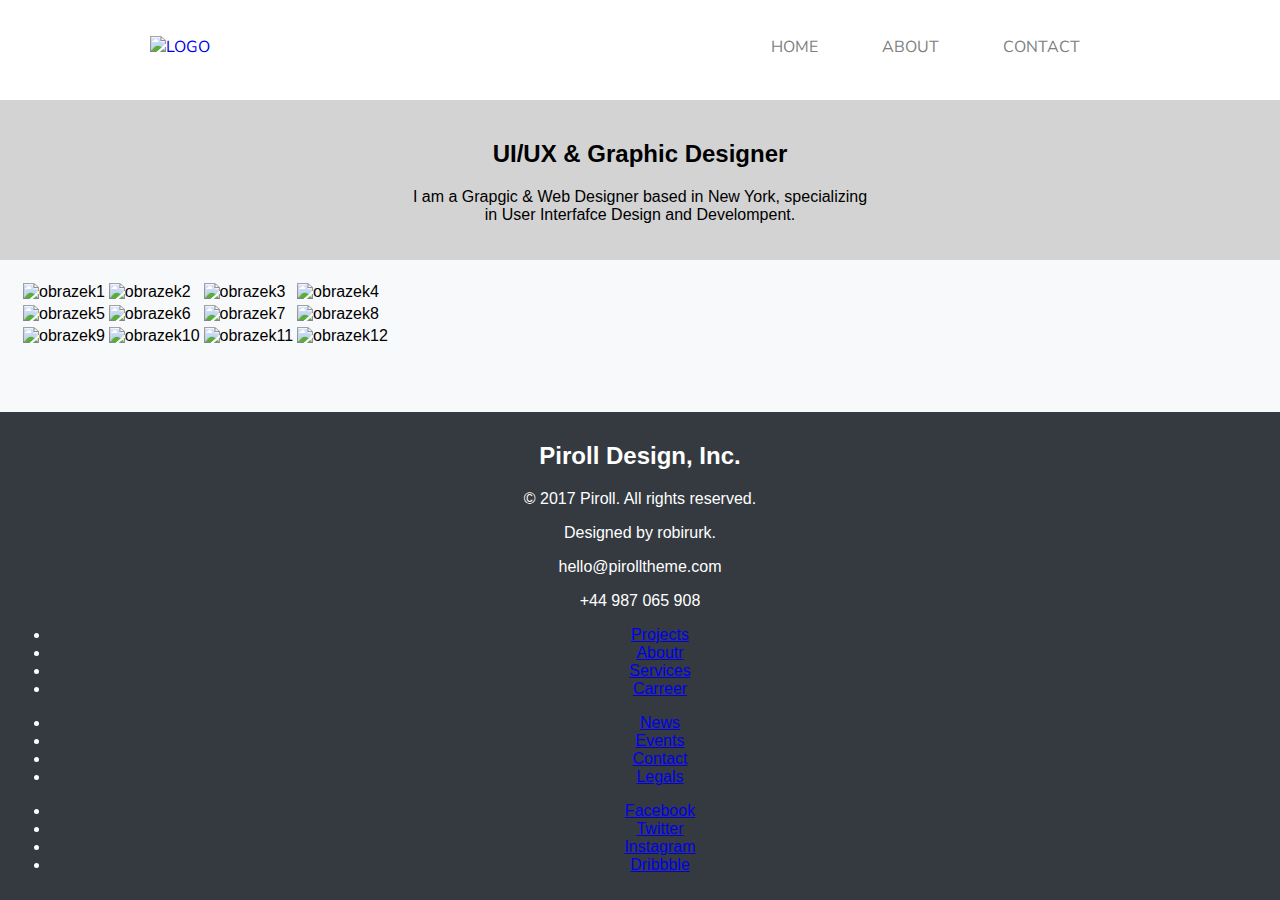
==== Index.html @ 807e4b58 "6" ====
<!DOCTYPE html>
<html>
    <head>
    <meta charset="utf-8" />
    <title>Piroll Design</title>
    <link href="img/logo.png" rel="shortcut icon" type="image/x-icon" />
    <link href="style.css" rel="stylesheet" />
    <link rel="preconnect" href="https://fonts.gstatic.com">
    <link href="https://fonts.googleapis.com/css2?family=Montserrat&display=swap" rel="stylesheet">
    <link rel="preconnect" href="https://fonts.gstatic.com">
    <link href="https://fonts.googleapis.com/css2?family=Nunito+Sans&display=swap" rel="stylesheet">
    <meta name="viewport" content="width=device-width">
</head>
    <body>
        <header>
            <nav>
                <a href="index.html"><img src="img/logo.png" alt="LOGO" class="logo" /></a>
                <ul>
                    <li><a href="#">HOME</a></li>
                    <li><a href="#">ABOUT</a></li>
                    <li><a href="#">CONTACT</a></li>
                </ul>
            </nav>
        </header>
        
            <div class="midd">
                <h2>UI/UX & Graphic Designer</h2>
                <p>I am a Grapgic & Web Designer based in New York, specializing </br>
                in User Interfafce Design and Develompent.</p>
            </div>

        <div class="end">
            <table>
                <tr>
                    <td><img src="link_do_obrazka1.jpg" alt="obrazek1"></td>
                    <td><img src="link_do_obrazka2.jpg" alt="obrazek2"></td>
                    <td><img src="link_do_obrazka3.jpg" alt="obrazek3"></td>
                    <td><img src="link_do_obrazka4.jpg" alt="obrazek4"></td>
                </tr>
                <tr>
                    <td><img src="link_do_obrazka5.jpg" alt="obrazek5"></td>
                    <td><img src="link_do_obrazka6.jpg" alt="obrazek6"></td>
                    <td><img src="link_do_obrazka7.jpg" alt="obrazek7"></td>
                    <td><img src="link_do_obrazka8.jpg" alt="obrazek8"></td>
                </tr>
                <tr>
                    <td><img src="link_do_obrazka9.jpg" alt="obrazek9"></td>
                    <td><img src="link_do_obrazka10.jpg" alt="obrazek10"></td>
                    <td><img src="link_do_obrazka11.jpg" alt="obrazek11"></td>
                    <td><img src="link_do_obrazka12.jpg" alt="obrazek12"></td>
                </tr>
            </table>
        </div>
        <footer>
            <div class="container">
                <div class="license">
                    <h2>Piroll Design, Inc.</h2>
                    <p>© 2017 Piroll. All rights reserved.</p>
                    <p>Designed by robirurk.</p>
                </div>
    
                <div class="contacts">
                    <p>hello@pirolltheme.com</p>
                    <p>+44 987 065 908</p>
                </div>
    
                <div class="footerMainMenu">
                    <menu class="footerInfo">
                        <li><a href="#">Projects</a></li>
                        <li><a href="#">Aboutr</a></li>
                        <li><a href="#">Services</a></li>
                        <li><a href="#">Carreer</a></li>
                    </menu>
    
                    <menu class="footerMenu">
                        <li><a href="#">News</a></li>
                        <li><a href="#">Events</a></li>
                        <li><a href="#">Contact</a></li>
                        <li><a href="#">Legals</a></li>
                    </menu>
    
                    <menu class="messanger">
                        <li><a href="#">Facebook</a></li>
                        <li><a href="#">Twitter</a></li>
                        <li><a href="#">Instagram</a></li>
                        <li><a href="#">Dribbble</a></li>
                    </menu>
                </div>
            </div>
        </footer>
    </body>
</html>
---- style.css ----
/* Globalne style */
body {
    font-family: Arial, sans-serif;
    margin: 0;
    height: 100vh;
    display: flex;
    flex-direction: column;
}

.logo {
    float: left;
    padding-right: 15px;
    padding-left: 150px;
}
header{
    height: auto;
    min-height: 5rem;
    padding-top: 20px;
}
header .logo{
    padding-right: 30px;
}

nav {
    background-color: white;
    color: gray;
    text-align: right;
    font-family: 'Nunito Sans';
    padding-right: 150px;
    margin: auto;
}

nav ul {
    list-style-type: none;
    padding: 0;
    overflow: hidden;
}

nav ul li {
    display: inline;
    margin: 0 10px;
}

nav ul li a {
    color: gray;
    text-decoration: none;
    margin-right: 40px;
}

.midd {
    flex: 0 1 30%; /* 30% wysokości okna przeglądarki */
    background-color: lightgray;
    padding: 20px;
    text-align: center;
}

.end {
    flex: 0 1 60%; /* 60% wysokości okna przeglądarki */
    background-color: #f8f9fa;
    padding: 20px;
}

footer {
    background-color: #343a40;
    color: white;
    text-align: center;
    padding: 10px;
}
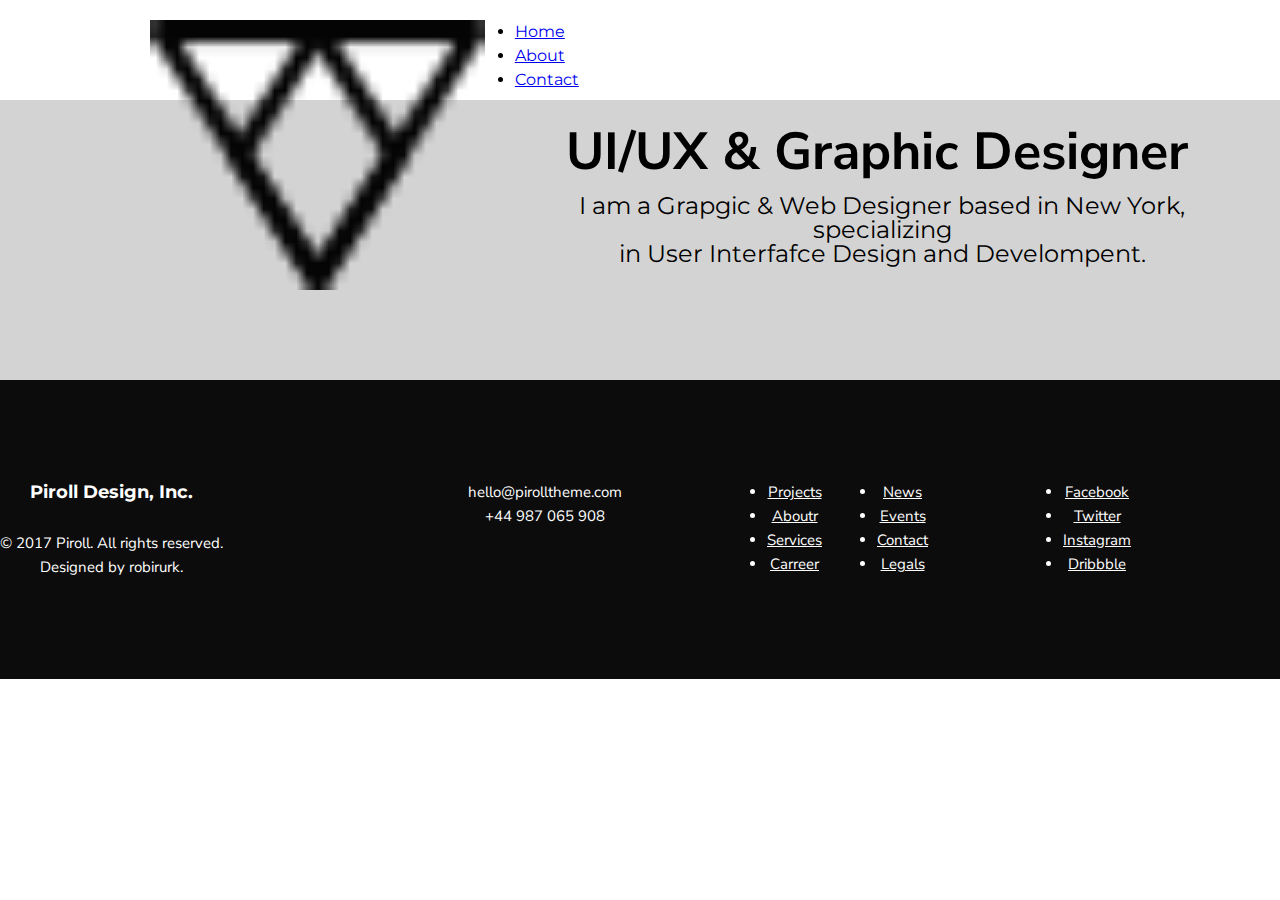
==== commit 82616210: "8" ====
--- a/Index.html
+++ b/Index.html
@@ -13,14 +13,17 @@
 </head>
     <body>
         <header>
-            <nav>
-                <a href="index.html"><img src="img/logo.png" alt="LOGO" class="logo" /></a>
-                <ul>
-                    <li><a href="#">HOME</a></li>
-                    <li><a href="#">ABOUT</a></li>
-                    <li><a href="#">CONTACT</a></li>
-                </ul>
-            </nav>
+            <div class="container">
+    
+                <a href="index.html"><img src="img/logo.png" alt="Alternate Text" class="logo" /></a>
+    
+                <menu>
+                    <li><a href="#">Home</a></li>
+                    <li><a href="#">About</a></li>
+                    <li><a href="#">Contact</a></li>
+                </menu>
+
+            </div>
         </header>
         
             <div class="midd">
@@ -29,28 +32,11 @@
                 in User Interfafce Design and Develompent.</p>
             </div>
 
-        <div class="end">
-            <table>
-                <tr>
-                    <td><img src="link_do_obrazka1.jpg" alt="obrazek1"></td>
-                    <td><img src="link_do_obrazka2.jpg" alt="obrazek2"></td>
-                    <td><img src="link_do_obrazka3.jpg" alt="obrazek3"></td>
-                    <td><img src="link_do_obrazka4.jpg" alt="obrazek4"></td>
-                </tr>
-                <tr>
-                    <td><img src="link_do_obrazka5.jpg" alt="obrazek5"></td>
-                    <td><img src="link_do_obrazka6.jpg" alt="obrazek6"></td>
-                    <td><img src="link_do_obrazka7.jpg" alt="obrazek7"></td>
-                    <td><img src="link_do_obrazka8.jpg" alt="obrazek8"></td>
-                </tr>
-                <tr>
-                    <td><img src="link_do_obrazka9.jpg" alt="obrazek9"></td>
-                    <td><img src="link_do_obrazka10.jpg" alt="obrazek10"></td>
-                    <td><img src="link_do_obrazka11.jpg" alt="obrazek11"></td>
-                    <td><img src="link_do_obrazka12.jpg" alt="obrazek12"></td>
-                </tr>
-            </table>
-        </div>
+            <div class="images">
+                <div class="container">
+                </div>
+                
+            </div>
         <footer>
             <div class="container">
                 <div class="license">
--- a/style.css
+++ b/style.css
@@ -1,11 +1,12 @@
 /* Globalne style */
-body {
-    font-family: Arial, sans-serif;
+*{
     margin: 0;
-    height: 100vh;
-    display: flex;
-    flex-direction: column;
+    padding: 0;
 }
+    body {
+        font-family: 'Montserrat', sans-serif;
+        line-height: 24px;
+    }
 
 .logo {
     float: left;
@@ -42,22 +43,51 @@
 }
 
 nav ul li a {
-    color: gray;
+    color: black;
     text-decoration: none;
     margin-right: 40px;
+    font-weight: bold;
+    
 }
 
+nav ul li a:hover {
+    color: #49bbfc;
+    text-decoration: none;
+    margin-right: 40px;
+    font-weight: bold;
+}
 .midd {
-    flex: 0 1 30%; /* 30% wysokości okna przeglądarki */
+    flex: 0 2 50%; /* 30% wysokości okna przeglądarki */
     background-color: lightgray;
     padding: 20px;
     text-align: center;
+    min-height: 15rem;
+}
+.midd h2{
+    text-align: center;
+    font-family: 'Nunito Sans';
+  font-style: normal;
+  font-weight: 400;
+  font-stretch: 100%;
+  font-display: swap;
+  font-size: 52px;
+  font-weight: bold;
+  margin: auto;
+  padding: 20px;
+}
+.midd p{
+    font-family: 'Montserrat';
+  font-style: normal;
+  font-weight: 400;
+  font-display: swap;
+  font-size: 24px;
+  margin: auto;
+  padding: 10px;
 }
 
 .end {
     flex: 0 1 60%; /* 60% wysokości okna przeglądarki */
     background-color: #f8f9fa;
-    padding: 20px;
 }
 
 footer {
@@ -66,3 +96,72 @@
     text-align: center;
     padding: 10px;
 }
+table {
+    width: 100%;
+    border-collapse: collapse;
+}
+th, td {
+    border: 1px solid black;
+    padding: 10px;
+    text-align: center;
+    min-height: 270px;
+}
+img {
+    max-width: 100%;
+    height: auto;
+    min-height: 270px;
+}
+footer {
+    text-align: center;
+    font-family: 'Nunito Sans', sans-serif;
+    font-size: 15px;
+    width: 100%;
+    background: #0C0C0C;
+    padding: 100px 0;
+    color: #ffffff;
+    
+}
+
+footer a{
+    color: #ffffff;
+}
+
+footer .container{
+    display: flex;
+    flex-wrap: wrap;
+    align-content: center;
+}
+
+.footerMainMenu {
+    display: flex;
+    flex-wrap: wrap;
+}
+
+.license{
+    margin-right: 245px;
+
+}
+
+.license h2{
+    font-family: 'Montserrat', sans-serif;
+    font-size: 18px;
+    margin-bottom: 27px;
+}
+
+.contacts {
+    margin-right: 145px;
+}
+
+.footerInfo {
+    margin-right: 55px;
+}
+
+.footerMenu {
+    margin-right: 135px;
+}
+@media screen and (max-width: 1190px) {
+    footer {
+        width: calc(100% - 16px);
+        padding: 100px 8px;
+    }
+}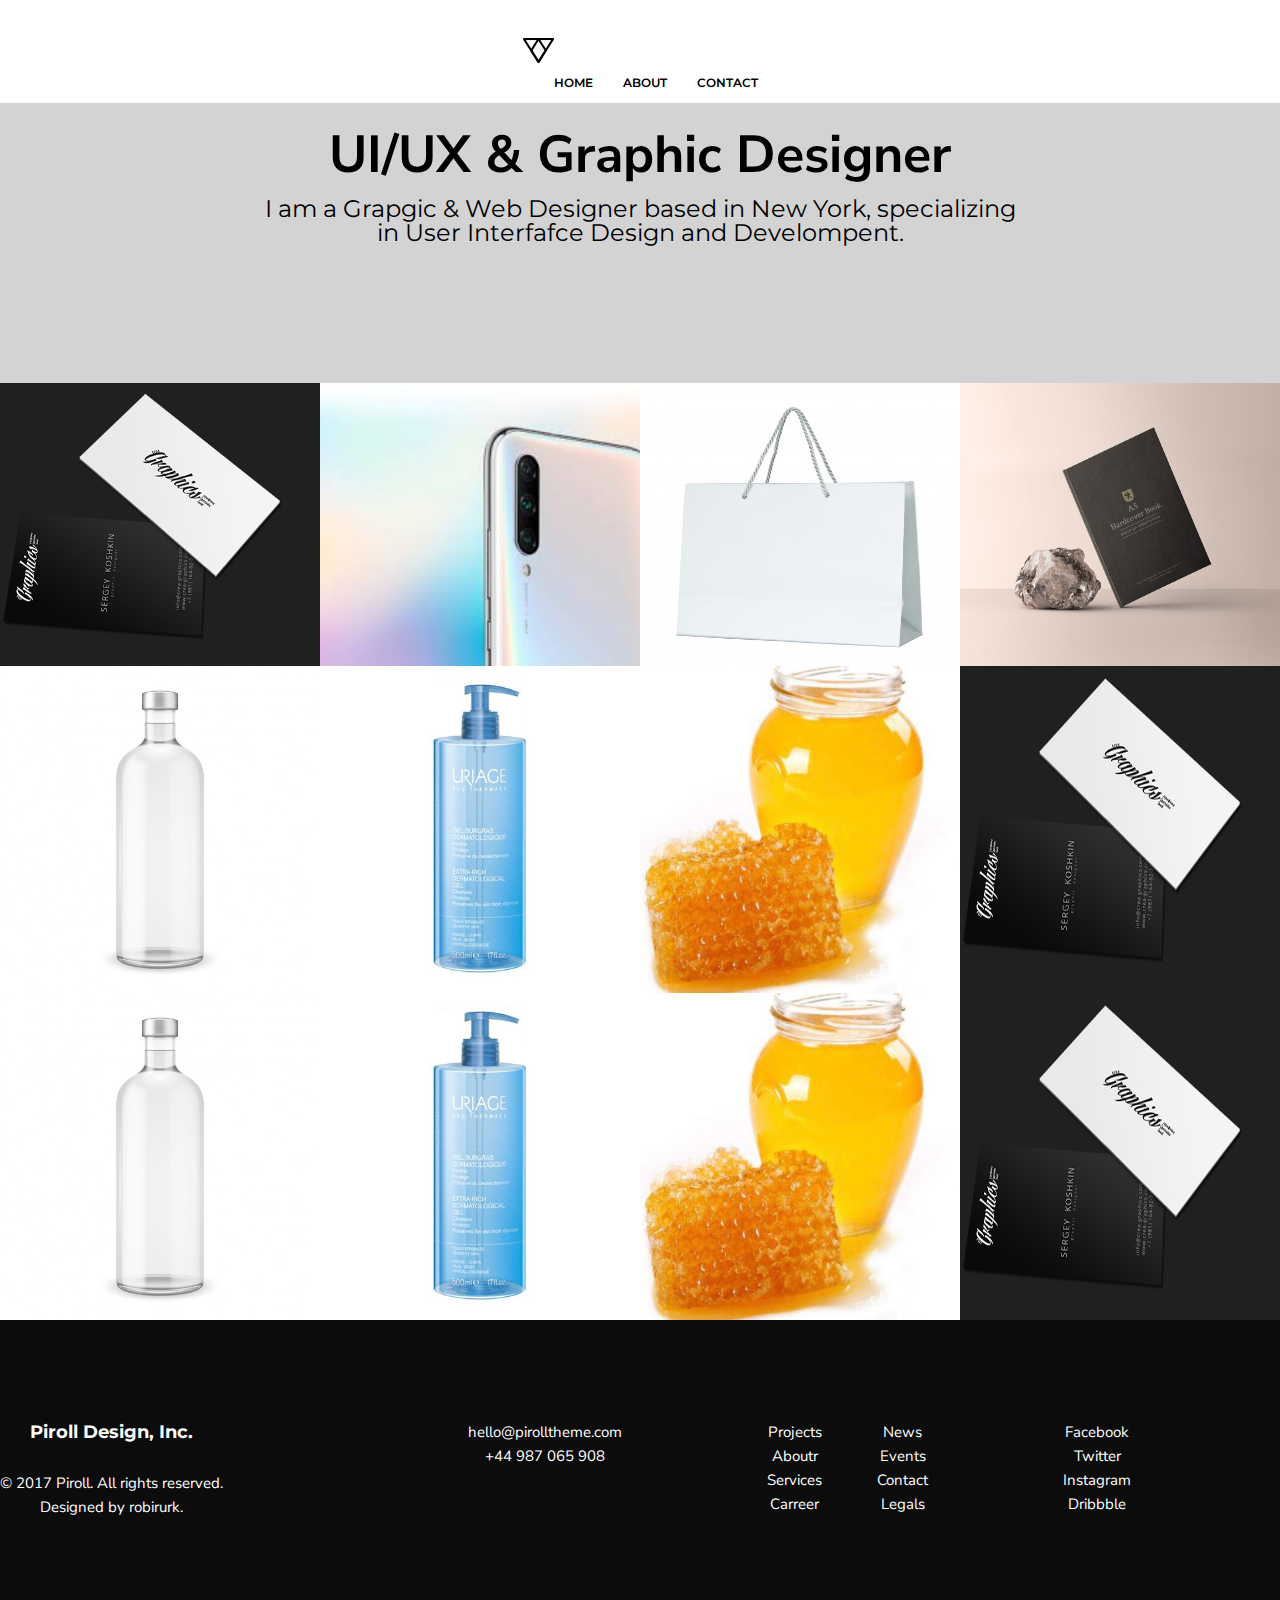
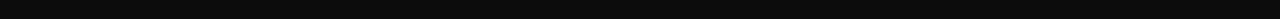
==== commit 8773df97: "9" ====
--- a/Index.html
+++ b/Index.html
@@ -34,6 +34,56 @@
 
             <div class="images">
                 <div class="container">
+                    <ul>
+                        <li>
+                            <div><img src="img/look.png" alt="Alternate Text" /></div>
+                            <img src="img/image1.jpg" alt="Alternate Text" />
+                        </li>
+                        <li>
+                            <div><img src="img/look.png" alt="Alternate Text" /></div>
+                            <img src="img/image2.jpg" alt="Alternate Text" />
+                        </li>
+                        <li>
+                            <div><img src="img/look.png" alt="Alternate Text" /></div>
+                            <img src="img/image3.jpg" alt="Alternate Text" />
+                        </li>
+                        <li>
+                            <div><img src="img/look.png" alt="Alternate Text" /></div>
+                            <img src="img/image4.jpg" alt="Alternate Text" />
+                        </li>
+                        <li>
+                            <div><img src="img/look.png" alt="Alternate Text" /></div>
+                            <img src="img/image5.jpg" alt="Alternate Text" />
+                        </li>
+                        <li>
+                            <div><img src="img/look.png" alt="Alternate Text" /></div>
+                            <img src="img/image6.jpg" alt="Alternate Text" />
+                        </li>
+                        <li>
+                            <div><img src="img/look.png" alt="Alternate Text" /></div>
+                            <img src="img/image7.jpg" alt="Alternate Text" />
+                        </li>
+                        <li>
+                            <div><img src="img/look.png" alt="Alternate Text" /></div>
+                            <img src="img/image1.jpg" alt="Alternate Text" />
+                        </li>
+                        <li>
+                            <div><img src="img/look.png" alt="Alternate Text" /></div>
+                            <img src="img/image5.jpg" alt="Alternate Text" />
+                        </li>
+                        <li>
+                            <div><img src="img/look.png" alt="Alternate Text" /></div>
+                            <img src="img/image6.jpg" alt="Alternate Text" />
+                        </li>
+                        <li>
+                            <div><img src="img/look.png" alt="Alternate Text" /></div>
+                            <img src="img/image7.jpg" alt="Alternate Text" />
+                        </li>
+                        <li>
+                            <div><img src="img/look.png" alt="Alternate Text" /></div>
+                            <img src="img/image1.jpg" alt="Alternate Text" />
+                        </li>
+                    </ul>
                 </div>
                 
             </div>
--- a/style.css
+++ b/style.css
@@ -1,116 +1,148 @@
 /* Globalne style */
-*{
+* {
     margin: 0;
     padding: 0;
 }
-    body {
-        font-family: 'Montserrat', sans-serif;
-        line-height: 24px;
-    }
+
+body {
+    font-family: 'Montserrat', sans-serif;
+    line-height: 24px;
+}
+
+a {
+    text-decoration: none;
+    color: #000000;
+}
+
+ul,
+menu {
+    list-style: none;
+}
+
+.container {
+    max-width: 100%;
+    margin: 0 auto;
+}
+
+/*header*/
+header {
+    width: 100%;
+    display: flex;
+    padding: 38px 0 0 0;
+}
+
+header .container {
+    padding: 0 8px;
+}
 
 .logo {
+    width: 31px;
+    height: 25px;
     float: left;
-    padding-right: 15px;
-    padding-left: 150px;
-}
-header{
-    height: auto;
-    min-height: 5rem;
-    padding-top: 20px;
-}
-header .logo{
-    padding-right: 30px;
-}
-
-nav {
-    background-color: white;
-    color: gray;
-    text-align: right;
-    font-family: 'Nunito Sans';
-    padding-right: 150px;
-    margin: auto;
-}
-
-nav ul {
-    list-style-type: none;
-    padding: 0;
-    overflow: hidden;
-}
-
-nav ul li {
-    display: inline;
-    margin: 0 10px;
-}
-
-nav ul li a {
-    color: black;
-    text-decoration: none;
-    margin-right: 40px;
-    font-weight: bold;
-    
-}
-
-nav ul li a:hover {
-    color: #49bbfc;
-    text-decoration: none;
-    margin-right: 40px;
-    font-weight: bold;
-}
+}
+
+header menu {
+    float: right;
+    display: flex;
+    flex-wrap: wrap;
+    margin-left: 10%;
+}
+
+header menu li {
+    font-size: 12px;
+    margin: 8px 0;
+    text-transform: uppercase;
+    font-weight: 600;
+    margin-right: 30px;
+}
+
+header a:hover{
+color: aqua;
+}
+
+header menu li:last-child {
+    margin-right: 0;
+}
+
+
 .midd {
-    flex: 0 2 50%; /* 30% wysokości okna przeglądarki */
+    flex: 0 2 50%;
+    /* 30% wysokości okna przeglądarki */
     background-color: lightgray;
     padding: 20px;
     text-align: center;
     min-height: 15rem;
 }
-.midd h2{
+
+.midd h2 {
     text-align: center;
     font-family: 'Nunito Sans';
-  font-style: normal;
-  font-weight: 400;
-  font-stretch: 100%;
-  font-display: swap;
-  font-size: 52px;
-  font-weight: bold;
-  margin: auto;
-  padding: 20px;
-}
-.midd p{
+    font-style: normal;
+    font-weight: 400;
+    font-stretch: 100%;
+    font-display: swap;
+    font-size: 52px;
+    font-weight: bold;
+    margin: auto;
+    padding: 20px;
+}
+
+.midd p {
     font-family: 'Montserrat';
-  font-style: normal;
-  font-weight: 400;
-  font-display: swap;
-  font-size: 24px;
-  margin: auto;
-  padding: 10px;
-}
-
-.end {
-    flex: 0 1 60%; /* 60% wysokości okna przeglądarki */
-    background-color: #f8f9fa;
-}
-
-footer {
-    background-color: #343a40;
-    color: white;
-    text-align: center;
+    font-style: normal;
+    font-weight: 400;
+    font-display: swap;
+    font-size: 24px;
+    margin: auto;
     padding: 10px;
 }
-table {
-    width: 100%;
-    border-collapse: collapse;
-}
-th, td {
-    border: 1px solid black;
-    padding: 10px;
-    text-align: center;
-    min-height: 270px;
-}
-img {
+
+.images ul {
     max-width: 100%;
-    height: auto;
-    min-height: 270px;
-}
+    display: flex;
+    flex-wrap: wrap;
+    margin: 0 auto;
+    background: #DEDEDE
+}
+.images li{
+    cursor: pointer;
+    position: relative;
+    text-align:center;
+    width: 25%;
+    height: 25%px;
+
+    background: #202020;
+}
+
+.images .container{
+    opacity: 1;
+    position: relative;
+}
+
+.images div{
+    width: 100%;
+    height: 100%;
+    background: #202020;
+    position:absolute;
+    opacity: 0;
+    transition: opacity 0.3s;
+}
+
+.images img:first-child{
+    padding: 40% 0 0 0;
+    width: 48px;
+    height: 30px;
+}
+
+.images img{
+    width: 100%;
+    height: 100%;
+}
+
+.images li:hover div{
+    opacity: 0.75;
+}
+
 footer {
     text-align: center;
     font-family: 'Nunito Sans', sans-serif;
@@ -119,14 +151,14 @@
     background: #0C0C0C;
     padding: 100px 0;
     color: #ffffff;
-    
-}
-
-footer a{
+
+}
+
+footer a {
     color: #ffffff;
 }
 
-footer .container{
+footer .container {
     display: flex;
     flex-wrap: wrap;
     align-content: center;
@@ -137,12 +169,12 @@
     flex-wrap: wrap;
 }
 
-.license{
+.license {
     margin-right: 245px;
 
 }
 
-.license h2{
+.license h2 {
     font-family: 'Montserrat', sans-serif;
     font-size: 18px;
     margin-bottom: 27px;
@@ -159,7 +191,18 @@
 .footerMenu {
     margin-right: 135px;
 }
+
 @media screen and (max-width: 1190px) {
+    .logo {
+        display: block;
+        margin-bottom: 20px;
+    }
+
+    header menu {
+        float: left;
+        margin-left: 0;
+    }
+
     footer {
         width: calc(100% - 16px);
         padding: 100px 8px;
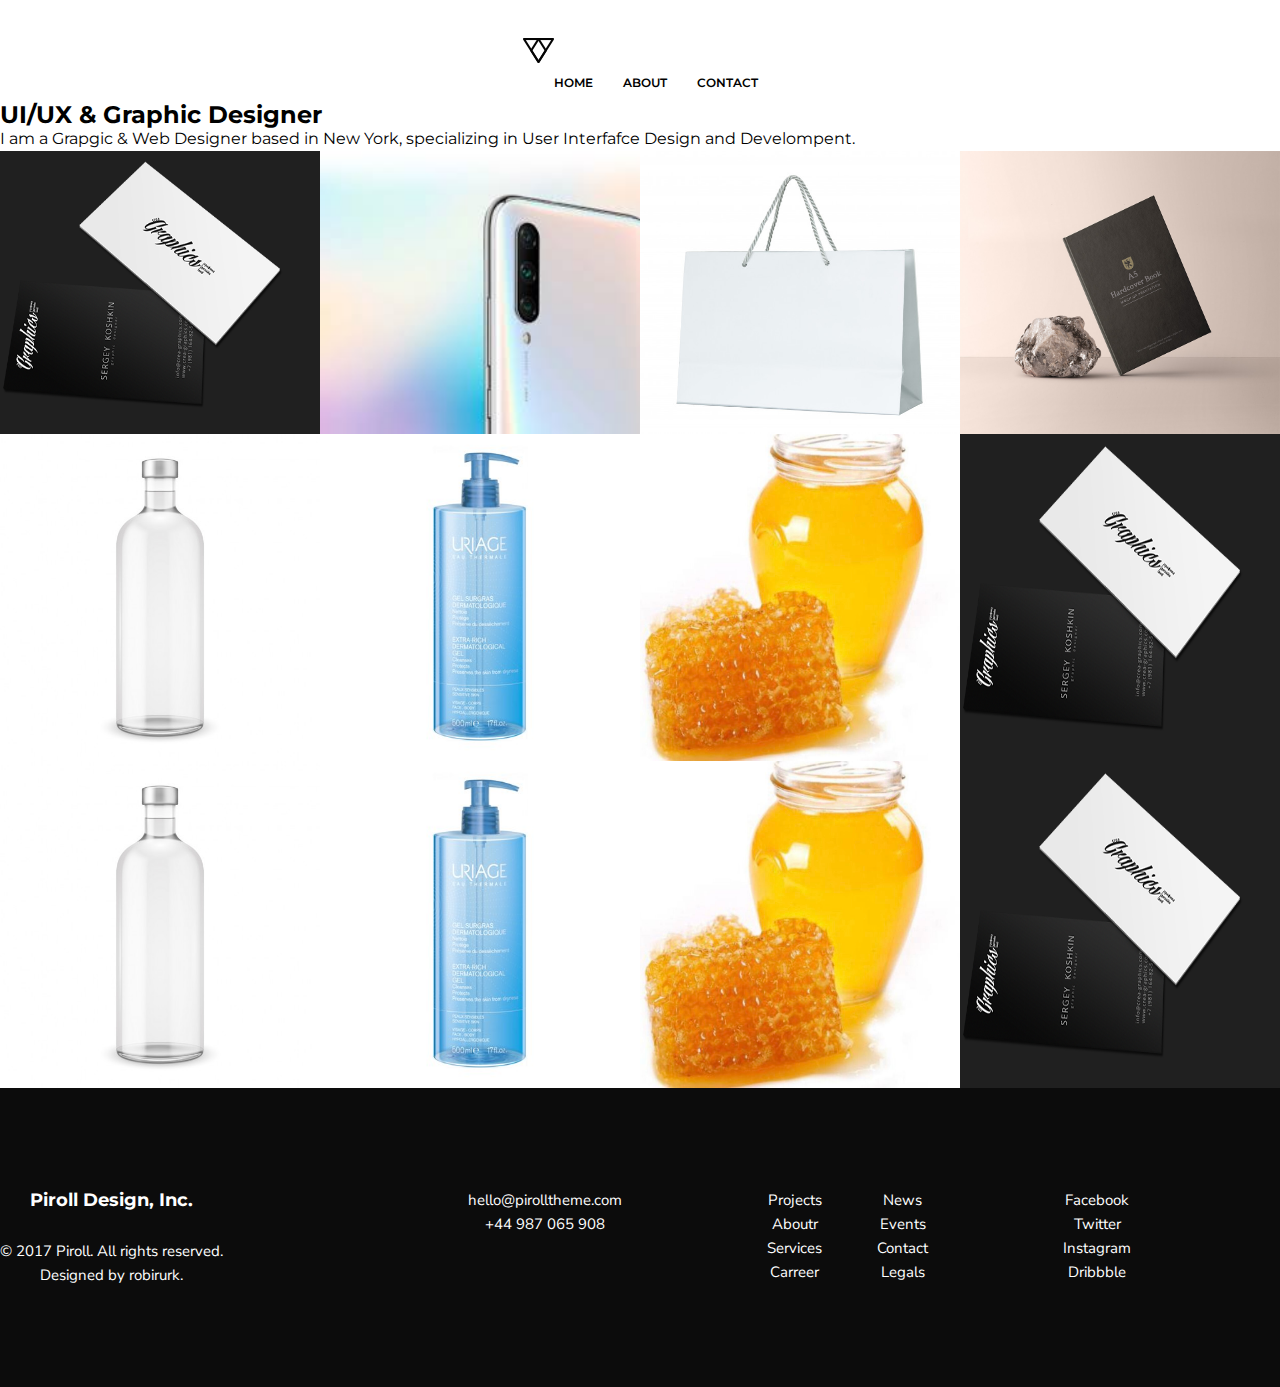
==== commit 77e60b21: "10" ====
--- a/Index.html
+++ b/Index.html
@@ -1,6 +1,7 @@
 <!DOCTYPE html>
 <html>
-    <head>
+
+<head>
     <meta charset="utf-8" />
     <title>Piroll Design</title>
     <link href="img/logo.png" rel="shortcut icon" type="image/x-icon" />
@@ -11,118 +12,123 @@
     <link href="https://fonts.googleapis.com/css2?family=Nunito+Sans&display=swap" rel="stylesheet">
     <meta name="viewport" content="width=device-width">
 </head>
-    <body>
-        <header>
-            <div class="container">
-    
-                <a href="index.html"><img src="img/logo.png" alt="Alternate Text" class="logo" /></a>
-    
-                <menu>
-                    <li><a href="#">Home</a></li>
-                    <li><a href="#">About</a></li>
-                    <li><a href="#">Contact</a></li>
+
+<body>
+    <header>
+        <div class="container">
+
+            <a href="index.html"><img src="img/logo.png" alt="Alternate Text" class="logo" /></a>
+
+            <menu>
+                <li><a href="#">Home</a></li>
+                <li><a href="#">About</a></li>
+                <li><a href="#">Contact</a></li>
+            </menu>
+
+        </div>
+    </header>
+
+
+        <div class="about">
+
+                <h2>UI/UX & Graphic Designer</h2>
+                <p>I am a Grapgic & Web Designer based in New York, specializing
+                    in User Interfafce Design and Develompent.</p>
+        </div>
+
+
+    <div class="images">
+        <div class="container">
+            <ul>
+                <li>
+                    <div><img src="img/look.png" alt="Alternate Text" /></div>
+                    <img src="img/image1.jpg" alt="Alternate Text" />
+                </li>
+                <li>
+                    <div><img src="img/look.png" alt="Alternate Text" /></div>
+                    <img src="img/image2.jpg" alt="Alternate Text" />
+                </li>
+                <li>
+                    <div><img src="img/look.png" alt="Alternate Text" /></div>
+                    <img src="img/image3.jpg" alt="Alternate Text" />
+                </li>
+                <li>
+                    <div><img src="img/look.png" alt="Alternate Text" /></div>
+                    <img src="img/image4.jpg" alt="Alternate Text" />
+                </li>
+                <li>
+                    <div><img src="img/look.png" alt="Alternate Text" /></div>
+                    <img src="img/image5.jpg" alt="Alternate Text" />
+                </li>
+                <li>
+                    <div><img src="img/look.png" alt="Alternate Text" /></div>
+                    <img src="img/image6.jpg" alt="Alternate Text" />
+                </li>
+                <li>
+                    <div><img src="img/look.png" alt="Alternate Text" /></div>
+                    <img src="img/image7.jpg" alt="Alternate Text" />
+                </li>
+                <li>
+                    <div><img src="img/look.png" alt="Alternate Text" /></div>
+                    <img src="img/image1.jpg" alt="Alternate Text" />
+                </li>
+                <li>
+                    <div><img src="img/look.png" alt="Alternate Text" /></div>
+                    <img src="img/image5.jpg" alt="Alternate Text" />
+                </li>
+                <li>
+                    <div><img src="img/look.png" alt="Alternate Text" /></div>
+                    <img src="img/image6.jpg" alt="Alternate Text" />
+                </li>
+                <li>
+                    <div><img src="img/look.png" alt="Alternate Text" /></div>
+                    <img src="img/image7.jpg" alt="Alternate Text" />
+                </li>
+                <li>
+                    <div><img src="img/look.png" alt="Alternate Text" /></div>
+                    <img src="img/image1.jpg" alt="Alternate Text" />
+                </li>
+            </ul>
+        </div>
+
+    </div>
+    <footer>
+        <div class="container">
+            <div class="license">
+                <h2>Piroll Design, Inc.</h2>
+                <p>© 2017 Piroll. All rights reserved.</p>
+                <p>Designed by robirurk.</p>
+            </div>
+
+            <div class="contacts">
+                <p>hello@pirolltheme.com</p>
+                <p>+44 987 065 908</p>
+            </div>
+
+            <div class="footerMainMenu">
+                <menu class="footerInfo">
+                    <li><a href="#">Projects</a></li>
+                    <li><a href="#">Aboutr</a></li>
+                    <li><a href="#">Services</a></li>
+                    <li><a href="#">Carreer</a></li>
                 </menu>
 
+                <menu class="footerMenu">
+                    <li><a href="#">News</a></li>
+                    <li><a href="#">Events</a></li>
+                    <li><a href="#">Contact</a></li>
+                    <li><a href="#">Legals</a></li>
+                </menu>
+
+                <menu class="messanger">
+                    <li><a href="#">Facebook</a></li>
+                    <li><a href="#">Twitter</a></li>
+                    <li><a href="#">Instagram</a></li>
+                    <li><a href="#">Dribbble</a></li>
+                </menu>
             </div>
-        </header>
-        
-            <div class="midd">
-                <h2>UI/UX & Graphic Designer</h2>
-                <p>I am a Grapgic & Web Designer based in New York, specializing </br>
-                in User Interfafce Design and Develompent.</p>
-            </div>
+        </div>
+    </footer>
+</body>
 
-            <div class="images">
-                <div class="container">
-                    <ul>
-                        <li>
-                            <div><img src="img/look.png" alt="Alternate Text" /></div>
-                            <img src="img/image1.jpg" alt="Alternate Text" />
-                        </li>
-                        <li>
-                            <div><img src="img/look.png" alt="Alternate Text" /></div>
-                            <img src="img/image2.jpg" alt="Alternate Text" />
-                        </li>
-                        <li>
-                            <div><img src="img/look.png" alt="Alternate Text" /></div>
-                            <img src="img/image3.jpg" alt="Alternate Text" />
-                        </li>
-                        <li>
-                            <div><img src="img/look.png" alt="Alternate Text" /></div>
-                            <img src="img/image4.jpg" alt="Alternate Text" />
-                        </li>
-                        <li>
-                            <div><img src="img/look.png" alt="Alternate Text" /></div>
-                            <img src="img/image5.jpg" alt="Alternate Text" />
-                        </li>
-                        <li>
-                            <div><img src="img/look.png" alt="Alternate Text" /></div>
-                            <img src="img/image6.jpg" alt="Alternate Text" />
-                        </li>
-                        <li>
-                            <div><img src="img/look.png" alt="Alternate Text" /></div>
-                            <img src="img/image7.jpg" alt="Alternate Text" />
-                        </li>
-                        <li>
-                            <div><img src="img/look.png" alt="Alternate Text" /></div>
-                            <img src="img/image1.jpg" alt="Alternate Text" />
-                        </li>
-                        <li>
-                            <div><img src="img/look.png" alt="Alternate Text" /></div>
-                            <img src="img/image5.jpg" alt="Alternate Text" />
-                        </li>
-                        <li>
-                            <div><img src="img/look.png" alt="Alternate Text" /></div>
-                            <img src="img/image6.jpg" alt="Alternate Text" />
-                        </li>
-                        <li>
-                            <div><img src="img/look.png" alt="Alternate Text" /></div>
-                            <img src="img/image7.jpg" alt="Alternate Text" />
-                        </li>
-                        <li>
-                            <div><img src="img/look.png" alt="Alternate Text" /></div>
-                            <img src="img/image1.jpg" alt="Alternate Text" />
-                        </li>
-                    </ul>
-                </div>
-                
-            </div>
-        <footer>
-            <div class="container">
-                <div class="license">
-                    <h2>Piroll Design, Inc.</h2>
-                    <p>© 2017 Piroll. All rights reserved.</p>
-                    <p>Designed by robirurk.</p>
-                </div>
-    
-                <div class="contacts">
-                    <p>hello@pirolltheme.com</p>
-                    <p>+44 987 065 908</p>
-                </div>
-    
-                <div class="footerMainMenu">
-                    <menu class="footerInfo">
-                        <li><a href="#">Projects</a></li>
-                        <li><a href="#">Aboutr</a></li>
-                        <li><a href="#">Services</a></li>
-                        <li><a href="#">Carreer</a></li>
-                    </menu>
-    
-                    <menu class="footerMenu">
-                        <li><a href="#">News</a></li>
-                        <li><a href="#">Events</a></li>
-                        <li><a href="#">Contact</a></li>
-                        <li><a href="#">Legals</a></li>
-                    </menu>
-    
-                    <menu class="messanger">
-                        <li><a href="#">Facebook</a></li>
-                        <li><a href="#">Twitter</a></li>
-                        <li><a href="#">Instagram</a></li>
-                        <li><a href="#">Dribbble</a></li>
-                    </menu>
-                </div>
-            </div>
-        </footer>
-    </body>
-</html>
+</html>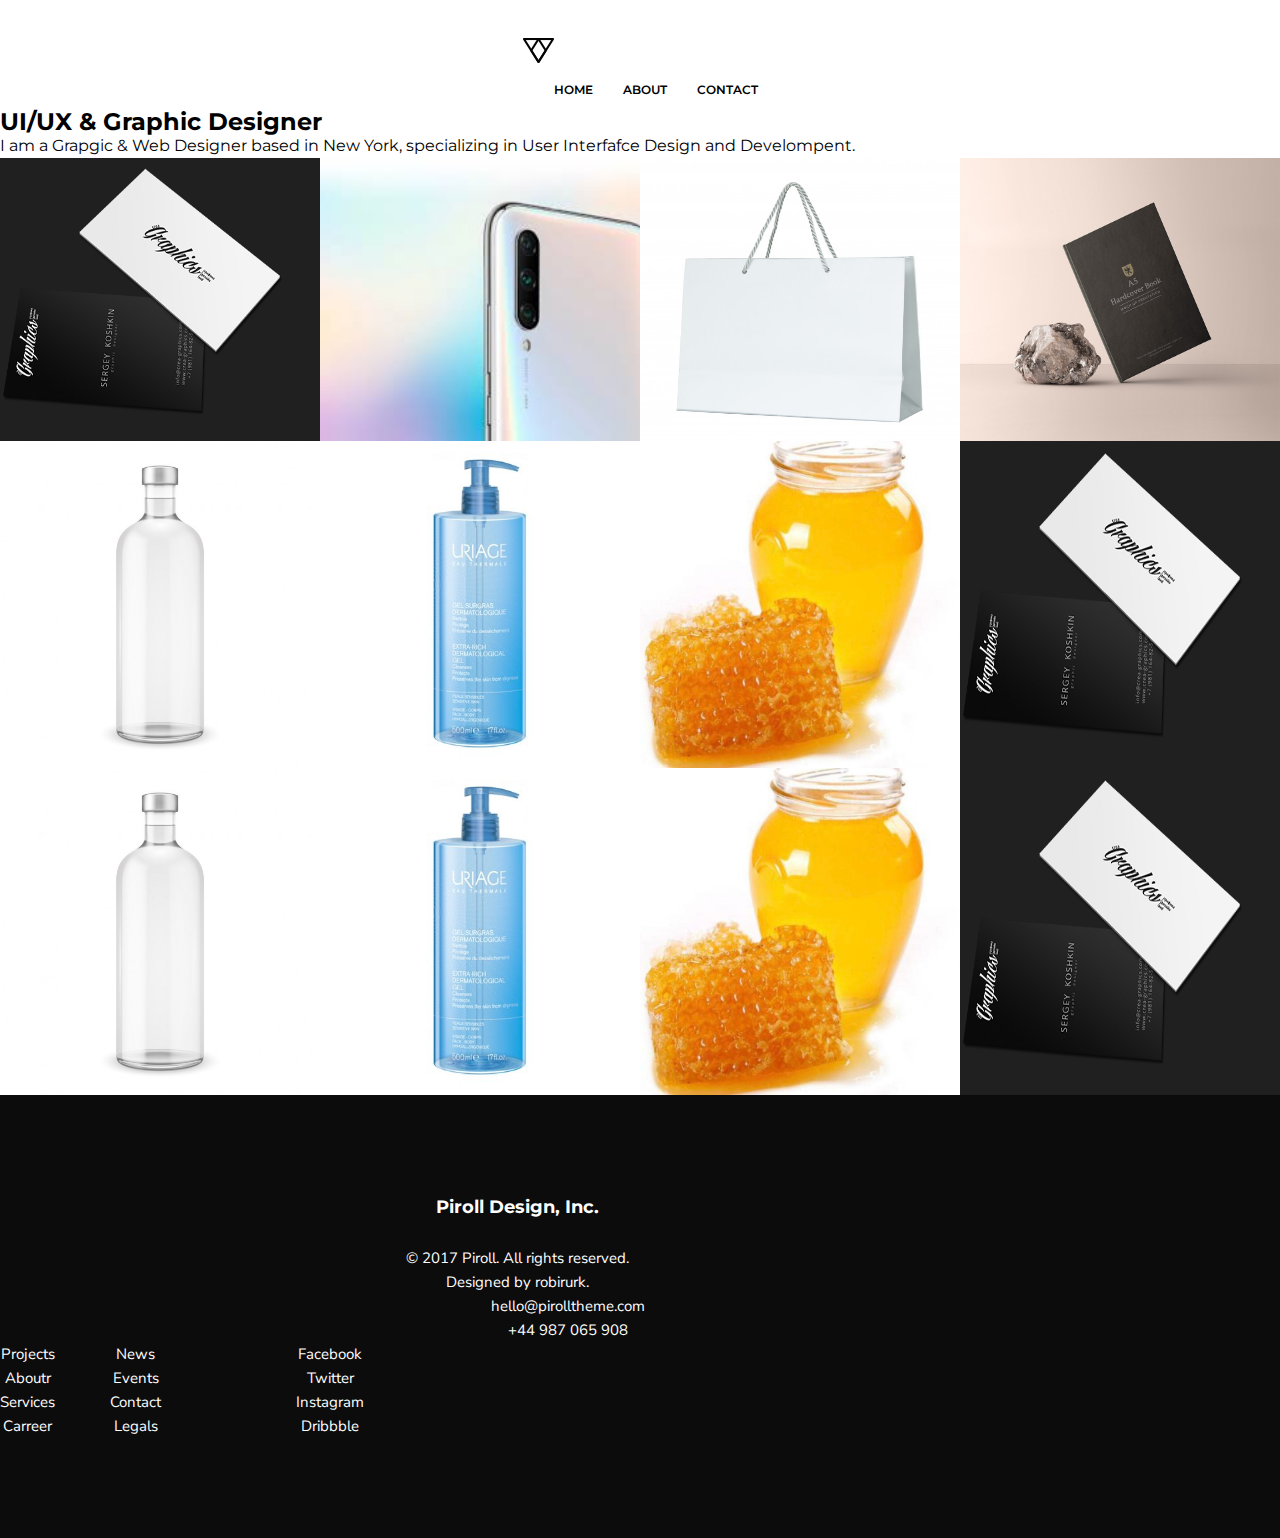
==== commit 1623f1d1: "11" ====
--- a/Index.html
+++ b/Index.html
@@ -17,8 +17,9 @@
     <header>
         <div class="container">
 
-            <a href="index.html"><img src="img/logo.png" alt="Alternate Text" class="logo" /></a>
+            <a href="index.html"><img src="img/logo.png" alt="Alternate Text" /></a>
 
+       
             <menu>
                 <li><a href="#">Home</a></li>
                 <li><a href="#">About</a></li>
@@ -26,17 +27,15 @@
             </menu>
 
         </div>
+   
     </header>
-
-
-        <div class="about">
-
-                <h2>UI/UX & Graphic Designer</h2>
-                <p>I am a Grapgic & Web Designer based in New York, specializing
-                    in User Interfafce Design and Develompent.</p>
-        </div>
-
-
+<div class="Intro">
+    <div class="about">
+        <h2>UI/UX & Graphic Designer</h2>
+        <p>I am a Grapgic & Web Designer based in New York, specializing
+            in User Interfafce Design and Develompent.</p>
+</div>
+</div>
     <div class="images">
         <div class="container">
             <ul>
@@ -93,7 +92,7 @@
 
     </div>
     <footer>
-        <div class="container">
+        <div class="containerf">
             <div class="license">
                 <h2>Piroll Design, Inc.</h2>
                 <p>© 2017 Piroll. All rights reserved.</p>
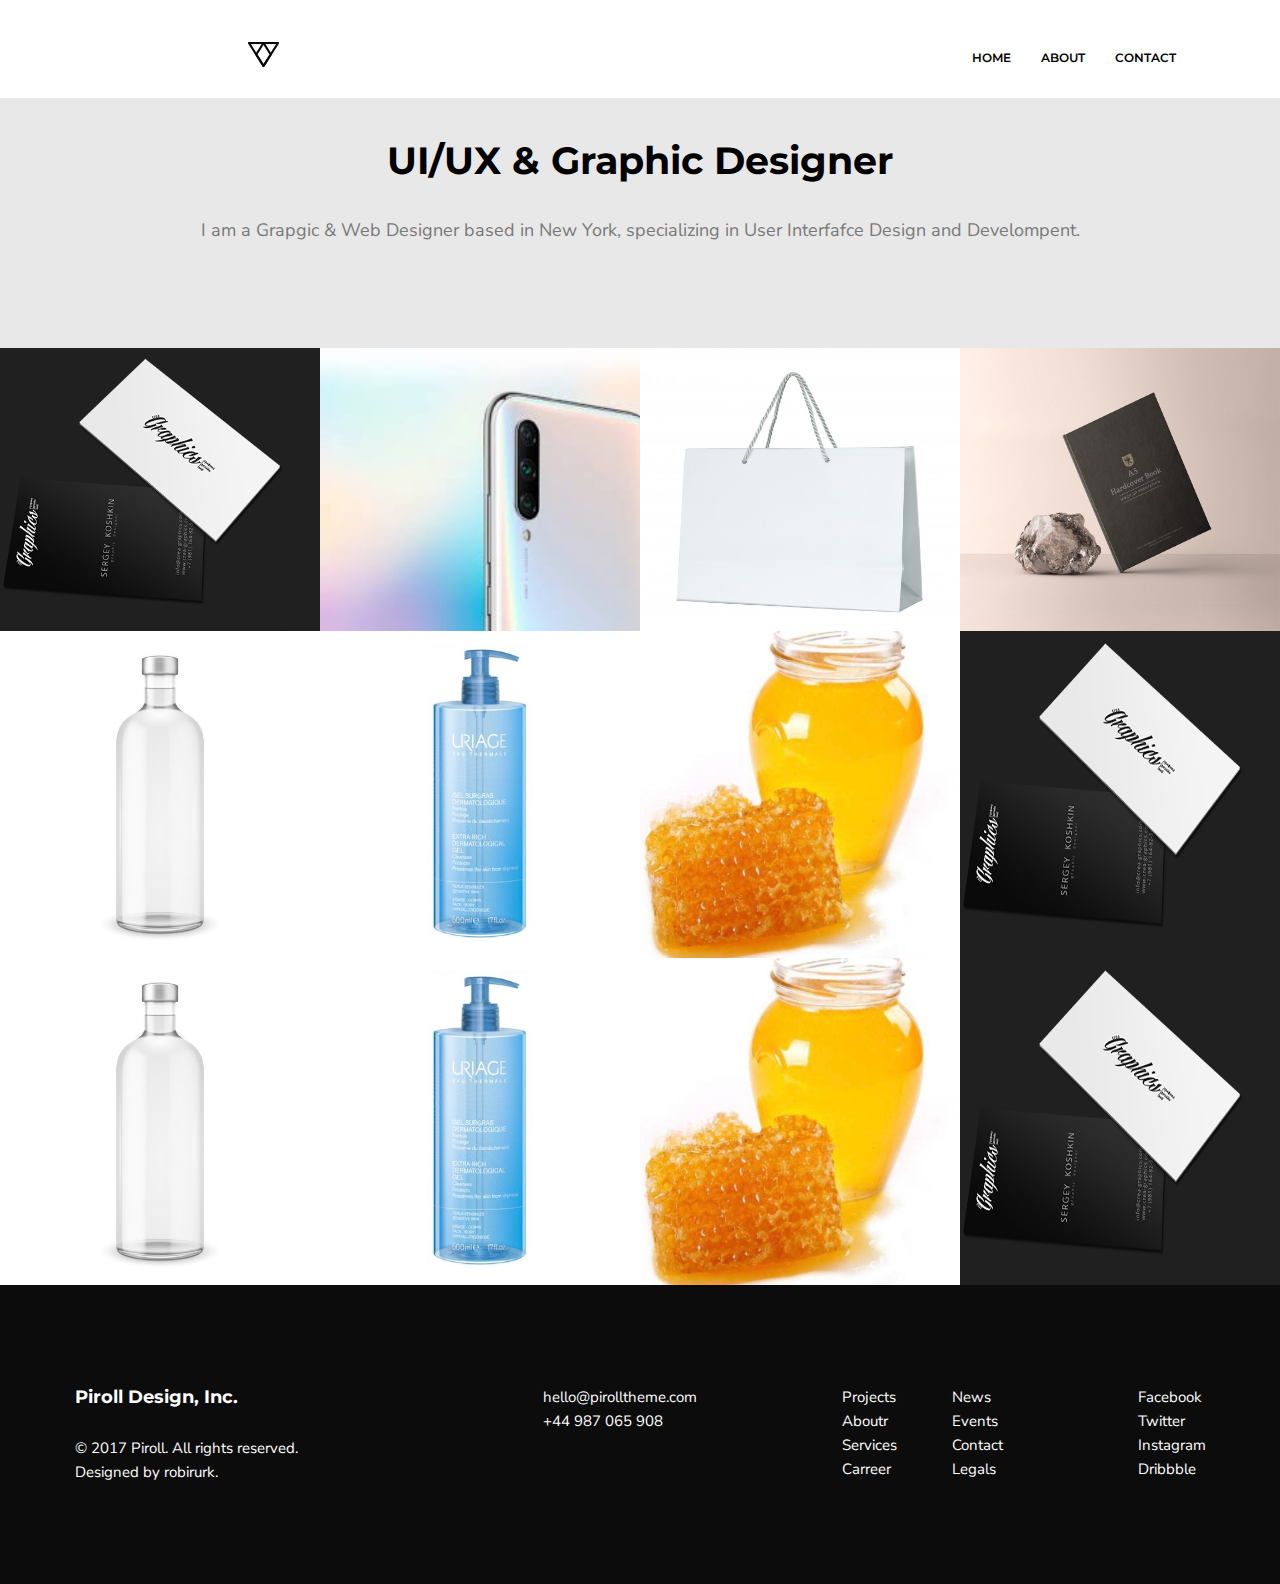
==== commit 40a7b1f5: "12" ====
--- a/Index.html
+++ b/Index.html
@@ -16,16 +16,16 @@
 <body>
     <header>
         <div class="container">
-
+<div class="logo1">
             <a href="index.html"><img src="img/logo.png" alt="Alternate Text" /></a>
-
-       
+        </div>
+        <div>
             <menu>
                 <li><a href="#">Home</a></li>
                 <li><a href="#">About</a></li>
                 <li><a href="#">Contact</a></li>
             </menu>
-
+        </div>
         </div>
    
     </header>
--- a/style.css
+++ b/style.css
@@ -20,32 +20,42 @@
 }
 
 .container {
-    max-width: 100%;
-    margin: 0 auto;
+    display: flex;
+	flex-direction: row;
+	justify-content: space-between;
+  align-items: center;
 }
 
 /*header*/
 header {
     width: 100%;
-    display: flex;
-    padding: 38px 0 0 0;
+    
+    
 }
 
 header .container {
     padding: 0 8px;
 }
+.logo1{
+    margin-left: 15rem;
+    padding: 38px 0 20px 0;
 
+    float: left;
+}
 .logo {
     width: 31px;
     height: 25px;
-    float: left;
+
+
 }
-
 header menu {
+    width: 300px;
     float: right;
     display: flex;
     flex-wrap: wrap;
-    margin-left: 10%;
+    margin-left: 100%;
+    padding: 38px 0 20px 0;
+
 }
 
 header menu li {
@@ -64,37 +74,32 @@
     margin-right: 0;
 }
 
-
-.midd {
-    flex: 0 2 50%;
-    /* 30% wysokości okna przeglądarki */
-    background-color: lightgray;
-    padding: 20px;
-    text-align: center;
-    min-height: 15rem;
+.Intro{
+    background-color: #e8e8e8;
+    display: flex;
+  justify-content: center;
+  align-items: center;
+  min-height: 250px;
+}
+.about{
+    padding: 0 8px;
 }
 
-.midd h2 {
+.about h2{
+    font-size: 38px;
+    line-height: 36px;
     text-align: center;
-    font-family: 'Nunito Sans';
-    font-style: normal;
-    font-weight: 400;
-    font-stretch: 100%;
-    font-display: swap;
-    font-size: 52px;
-    font-weight: bold;
-    margin: auto;
-    padding: 20px;
 }
 
-.midd p {
-    font-family: 'Montserrat';
-    font-style: normal;
-    font-weight: 400;
-    font-display: swap;
-    font-size: 24px;
-    margin: auto;
-    padding: 10px;
+.about p {
+    text-align: center;
+    display: flex;
+    flex-wrap: wrap;
+    font-size: 18px;
+    font-family: 'Nunito Sans', sans-serif;
+    color: #797979;
+    margin: 39px 0;
+    margin-bottom: 62px;
 }
 
 .images ul {
@@ -109,7 +114,7 @@
     position: relative;
     text-align:center;
     width: 25%;
-    height: 25%px;
+
 
     background: #202020;
 }
@@ -143,25 +148,26 @@
     opacity: 0.75;
 }
 
+.containerf {
+    display: flex;
+    justify-content: center;
+}
 footer {
-    text-align: center;
     font-family: 'Nunito Sans', sans-serif;
     font-size: 15px;
     width: 100%;
     background: #0C0C0C;
     padding: 100px 0;
     color: #ffffff;
-
 }
 
-footer a {
+footer a{
     color: #ffffff;
 }
 
-footer .container {
+footer .container{
     display: flex;
     flex-wrap: wrap;
-    align-content: center;
 }
 
 .footerMainMenu {
@@ -169,12 +175,11 @@
     flex-wrap: wrap;
 }
 
-.license {
+.license{
     margin-right: 245px;
-
 }
 
-.license h2 {
+.license h2{
     font-family: 'Montserrat', sans-serif;
     font-size: 18px;
     margin-bottom: 27px;
@@ -190,21 +195,4 @@
 
 .footerMenu {
     margin-right: 135px;
-}
-
-@media screen and (max-width: 1190px) {
-    .logo {
-        display: block;
-        margin-bottom: 20px;
-    }
-
-    header menu {
-        float: left;
-        margin-left: 0;
-    }
-
-    footer {
-        width: calc(100% - 16px);
-        padding: 100px 8px;
-    }
 }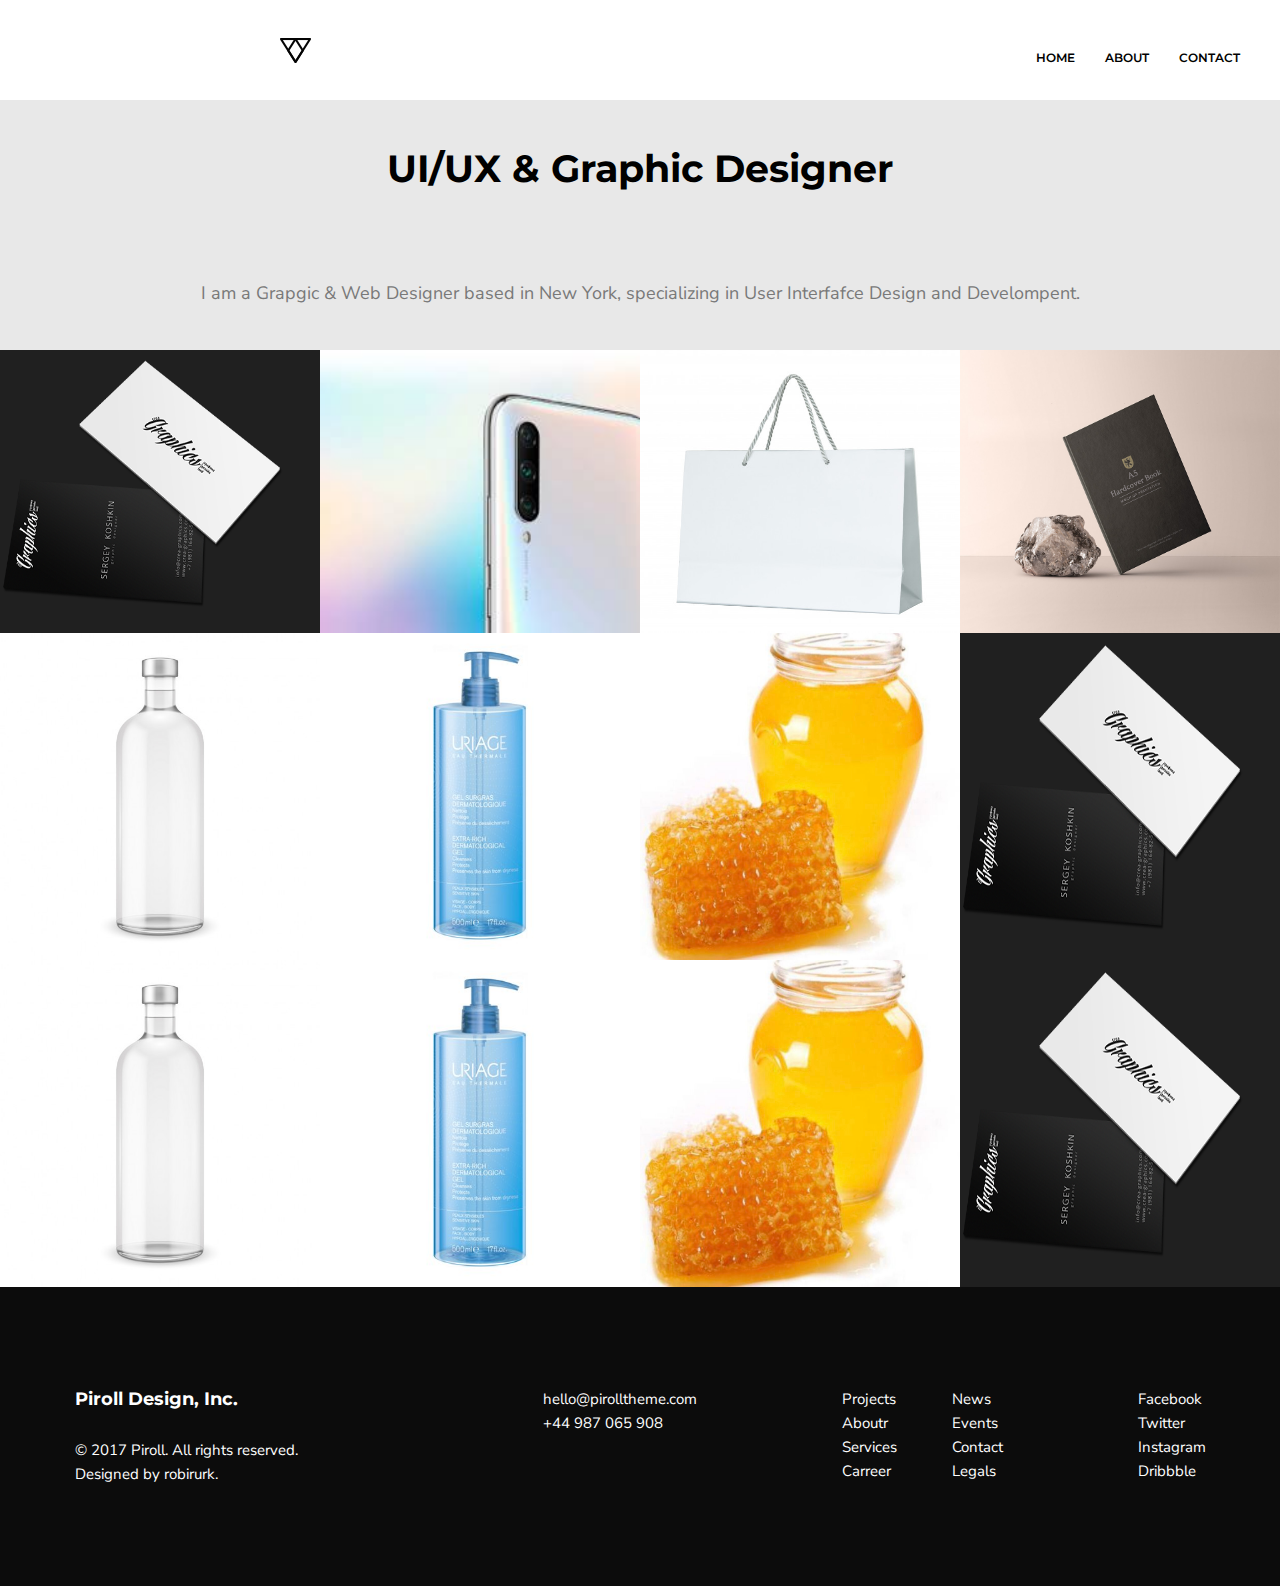
==== commit 8d8b5d71: "Add files via upload" ====
--- a/Index.html
+++ b/Index.html
@@ -15,27 +15,27 @@
 
 <body>
     <header>
-        <div class="container">
-<div class="logo1">
-            <a href="index.html"><img src="img/logo.png" alt="Alternate Text" /></a>
+        <div class="container1">
+            <div class="logo1">
+                <a href="index.html"><img src="img/logo.png" alt="Alternate Text" /></a>
+            </div>
+            <div>
+                <menu>
+                    <li><a href="Index.html">Home</a></li>
+                    <li><a href="About.html">About</a></li>
+                    <li><a href="Contact.html">Contact</a></li>
+                </menu>
+            </div>
         </div>
-        <div>
-            <menu>
-                <li><a href="#">Home</a></li>
-                <li><a href="#">About</a></li>
-                <li><a href="#">Contact</a></li>
-            </menu>
+
+    </header>
+    <div class="Intro">
+        <div class="about">
+            <h2>UI/UX & Graphic Designer</h2>
+            <p>I am a Grapgic & Web Designer based in New York, specializing
+                in User Interfafce Design and Develompent.</p>
         </div>
-        </div>
-   
-    </header>
-<div class="Intro">
-    <div class="about">
-        <h2>UI/UX & Graphic Designer</h2>
-        <p>I am a Grapgic & Web Designer based in New York, specializing
-            in User Interfafce Design and Develompent.</p>
-</div>
-</div>
+    </div>
     <div class="images">
         <div class="container">
             <ul>
--- a/style.css
+++ b/style.css
@@ -21,39 +21,66 @@
 
 .container {
     display: flex;
-	flex-direction: row;
-	justify-content: space-between;
-  align-items: center;
+    flex-direction: row;
+    justify-content: space-between;
+    align-items: center;
+}
+.container1 {
+    max-width: 1200px;
+    margin: 0 auto;
+    height: 100px;
+}
+
+::-webkit-scrollbar {
+    width: 7px;
+}
+
+::-webkit-scrollbar-track {
+    background-color: #000000;
+}
+
+::-webkit-scrollbar-track-piece {
+    background-color: #ffffff;
+}
+
+::-webkit-scrollbar-thumb {
+    background-color: #10c9c3;
+    ;
+    border-radius: 0px;
+}
+
+::-webkit-scrollbar-thumb:hover {
+    background-color: #00837f;
 }
 
 /*header*/
 header {
     width: 100%;
-    
-    
 }
 
 header .container {
     padding: 0 8px;
 }
-.logo1{
+
+.logo1 {
     margin-left: 15rem;
     padding: 38px 0 20px 0;
-
     float: left;
 }
+
 .logo {
     width: 31px;
     height: 25px;
 
 
 }
+
 header menu {
-    width: 300px;
+    max-width: 300px;
     float: right;
     display: flex;
     flex-wrap: wrap;
-    margin-left: 100%;
+    margin-left: auto;
     padding: 38px 0 20px 0;
 
 }
@@ -66,40 +93,38 @@
     margin-right: 30px;
 }
 
-header a:hover{
-color: aqua;
+header a:hover {
+    color: aqua;
 }
 
 header menu li:last-child {
     margin-right: 0;
 }
 
-.Intro{
+/*header*/
+
+/*Index*/
+.Intro {
     background-color: #e8e8e8;
-    display: flex;
-  justify-content: center;
-  align-items: center;
-  min-height: 250px;
-}
-.about{
-    padding: 0 8px;
-}
-
-.about h2{
+}
+
+.about {
+    display: flex;
+    flex-wrap: wrap;
+    justify-content: center;
+    align-items: center;
+    line-height: normal;
+    min-height: 250px;
+}
+
+.about h2 {
     font-size: 38px;
-    line-height: 36px;
-    text-align: center;
 }
 
 .about p {
-    text-align: center;
-    display: flex;
-    flex-wrap: wrap;
     font-size: 18px;
     font-family: 'Nunito Sans', sans-serif;
     color: #797979;
-    margin: 39px 0;
-    margin-bottom: 62px;
 }
 
 .images ul {
@@ -109,49 +134,56 @@
     margin: 0 auto;
     background: #DEDEDE
 }
-.images li{
+
+.images li {
     cursor: pointer;
     position: relative;
-    text-align:center;
+    text-align: center;
     width: 25%;
 
 
     background: #202020;
 }
 
-.images .container{
+.images .container {
     opacity: 1;
     position: relative;
 }
 
-.images div{
+.images div {
     width: 100%;
     height: 100%;
     background: #202020;
-    position:absolute;
+    position: absolute;
     opacity: 0;
     transition: opacity 0.3s;
 }
 
-.images img:first-child{
+.images img:first-child {
     padding: 40% 0 0 0;
     width: 48px;
     height: 30px;
 }
 
-.images img{
+.images img {
     width: 100%;
     height: 100%;
 }
 
-.images li:hover div{
+.images li:hover div {
     opacity: 0.75;
 }
 
+/*index*/
+
+
+/*footer*/
 .containerf {
     display: flex;
+    flex-wrap: wrap;
     justify-content: center;
 }
+
 footer {
     font-family: 'Nunito Sans', sans-serif;
     font-size: 15px;
@@ -161,11 +193,11 @@
     color: #ffffff;
 }
 
-footer a{
+footer a {
     color: #ffffff;
 }
 
-footer .container{
+footer .container {
     display: flex;
     flex-wrap: wrap;
 }
@@ -175,11 +207,11 @@
     flex-wrap: wrap;
 }
 
-.license{
+.license {
     margin-right: 245px;
 }
 
-.license h2{
+.license h2 {
     font-family: 'Montserrat', sans-serif;
     font-size: 18px;
     margin-bottom: 27px;
